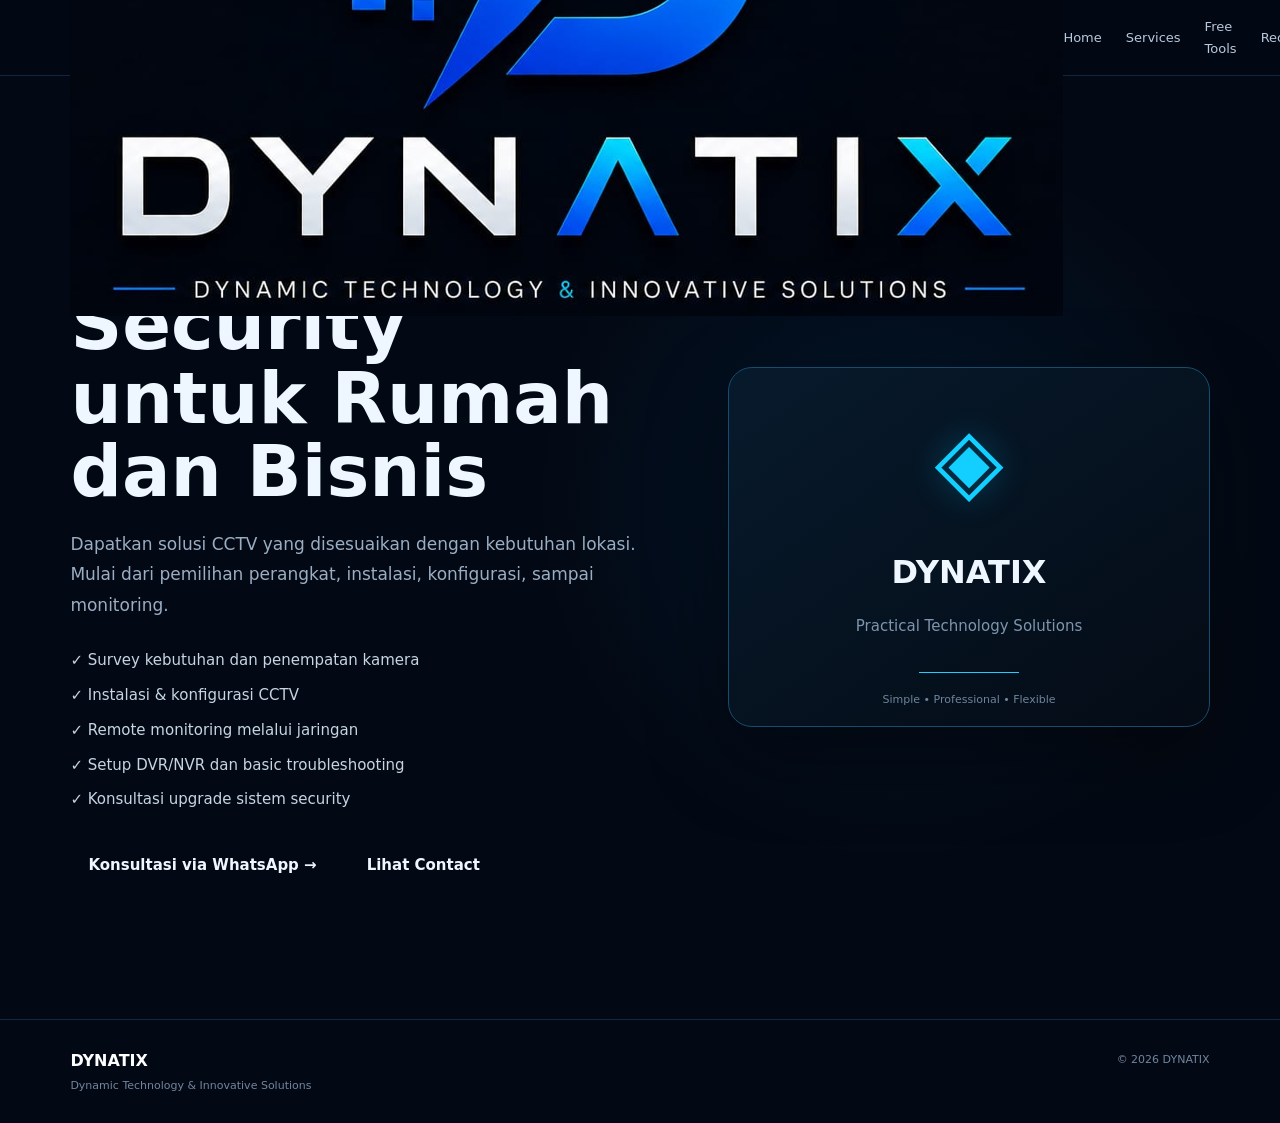
==== service-cctv.html @ 3caa5a3c "Add files via upload" ====
<!doctype html><html lang="id"><head><meta charset="utf-8"><meta name="viewport" content="width=device-width,initial-scale=1">
<title>CCTV &amp; Security Services | DYNATIX</title><meta name="description" content="Dapatkan solusi CCTV yang disesuaikan dengan kebutuhan lokasi. Mulai dari pemilihan perangkat, instalasi, konfigurasi, sampai monitoring.">
<link rel="icon" href="assets/dynatix-logo.jpg"><link rel="stylesheet" href="style.css"></head><body>
<header><a class="logo" href="index.html#home"><img src="assets/dynatix-logo.jpg" alt="DYNATIX"></a><nav><a href="index.html#home">Home</a><a href="index.html#services">Services</a><a href="index.html#tools">Free Tools</a><a href="index.html#recommendations">Recommendations</a><a href="index.html#contact" class="nav-btn">Contact</a></nav></header>
<main><section class="service-page"><div class="service-page-copy"><small>CCTV & SECURITY</small><h1>CCTV & Security untuk Rumah dan Bisnis</h1><p>Dapatkan solusi CCTV yang disesuaikan dengan kebutuhan lokasi. Mulai dari pemilihan perangkat, instalasi, konfigurasi, sampai monitoring.</p><ul><li>✓ Survey kebutuhan dan penempatan kamera</li><li>✓ Instalasi &amp; konfigurasi CCTV</li><li>✓ Remote monitoring melalui jaringan</li><li>✓ Setup DVR/NVR dan basic troubleshooting</li><li>✓ Konsultasi upgrade sistem security</li></ul><div class="actions"><a class="btn" href="https://wa.me/6281219684746?text=Halo%20DYNATIX%2C%20saya%20ingin%20konsultasi%20mengenai%20CCTV%20%26%20Security.">Konsultasi via WhatsApp →</a><a class="btn alt" href="index.html#contact">Lihat Contact</a></div></div><div class="service-panel"><div class="service-panel-icon">◈</div><h2>DYNATIX</h2><p>Practical Technology Solutions</p><div class="panel-line"></div><span>Simple • Professional • Flexible</span></div></section></main>
<footer><div><b>DYNATIX</b><span>Dynamic Technology & Innovative Solutions</span></div><div><span>© 2026 DYNATIX</span></div></footer></body></html>
---- style.css ----
*{box-sizing:border-box}html{scroll-behavior:smooth}body{margin:0;background:#030914;color:#eef6ff;font:15px/1.65 system-ui,-apple-system,Segoe UI,sans-serif}a{text-decoration:none;color:inherit}button,input,select,textarea{font:inherit}.topbar{height:34px;padding:0 5.5%;display:flex;align-items:center;justify-content:space-between;border-bottom:1px solid #11233a;background:#040b16;color:#7289a4;font-size:10px}.topbar span:first-child{color:#1bd6ff}header{height:76px;padding:8px 5.5%;position:sticky;top:0;z-index:20;display:flex;align-items:center;justify-content:space-between;background:#030914e8;border-bottom:1px solid #12263d;backdrop-filter:blur(18px)}.brand{display:block;width:205px;height:58px;overflow:hidden}.brand img{width:100%;height:100%;object-fit:contain;object-position:left center;display:block}nav{display:flex;align-items:center;gap:24px;color:#b8c8dc;font-size:13px}nav a{position:relative;padding:7px 0}nav a:hover,nav a.active{color:#fff}.nav-contact{border:1px solid #17c9ff;border-radius:9px;padding:10px 16px!important;color:#eefbff!important}#menu{display:none;background:none;border:0;color:#fff;font-size:25px}.hero{min-height:680px;padding:78px 5.5% 60px;display:grid;grid-template-columns:1fr 1.05fr;gap:45px;align-items:center;position:relative;overflow:hidden;background:radial-gradient(circle at 75% 45%,#006dff18,transparent 33%),linear-gradient(180deg,#040c18,#030914)}.hero-copy{max-width:620px}.hero-copy>small{display:inline-block;padding:9px 15px;border:1px solid #236189;border-radius:9px;color:#19d4ff;font-size:10px;letter-spacing:1.4px}.hero h1{font-size:clamp(58px,6.5vw,90px);line-height:.92;text-transform:uppercase;letter-spacing:-4px;margin:27px 0 12px}.hero h1 span{background:linear-gradient(90deg,#0d8cff,#18d7ff);-webkit-background-clip:text;color:transparent}.hero h2{font-size:25px;font-weight:500;margin:0 0 18px}.hero-copy>p{max-width:560px;color:#9eb1c9;font-size:17px;line-height:1.8}.actions{display:flex;gap:14px;margin:28px 0}.btn{display:inline-flex;align-items:center;justify-content:space-between;gap:24px;padding:13px 18px;border-radius:9px;font-weight:800}.primary{background:linear-gradient(100deg,#087fff,#15cfff);color:#02101e;box-shadow:0 10px 30px #008cff22}.secondary{border:1px solid #22608a;color:#f1f8ff;background:#06101c}.trust-row{display:flex;gap:18px;flex-wrap:wrap;color:#71869e;font-size:11px}.hero-visual{position:relative;min-height:520px;display:flex;align-items:center;justify-content:center}.hero-logo{position:relative;z-index:3;width:min(650px,100%);height:auto;max-height:390px;object-fit:contain;border-radius:0;box-shadow:none;filter:drop-shadow(0 25px 45px #0008)}.glow{position:absolute;width:370px;height:90px;bottom:105px;border-radius:50%;background:#00bfff38;filter:blur(28px);z-index:1}.circuit{position:absolute;width:80%;height:65%;opacity:.22;background-image:linear-gradient(90deg,#087cff 1px,transparent 1px),linear-gradient(#087cff 1px,transparent 1px);background-size:42px 42px;mask-image:linear-gradient(90deg,transparent,#000 30%,#000 70%,transparent);transform:perspective(300px) rotateX(50deg);z-index:0}.circuit-b{transform:perspective(300px) rotateX(-50deg);opacity:.12}.hero-services{position:absolute;z-index:4;bottom:25px;left:5%;right:5%;display:grid;grid-template-columns:repeat(5,1fr);border-top:1px solid #1d3b56;border-bottom:1px solid #1d3b56;background:#030914aa;backdrop-filter:blur(5px)}.hero-services div{min-height:78px;display:flex;flex-direction:column;align-items:center;justify-content:center;text-align:center;border-right:1px solid #21394f}.hero-services div:last-child{border-right:0}.hero-services i{font-style:normal;color:#0e9cff;font-size:25px;line-height:1;margin-bottom:7px}.hero-services span{font-size:9px;line-height:1.45;color:#d9e7f5}.floating-card{position:absolute;z-index:5;padding:12px 16px;background:#07172aee;border:1px solid #185579;border-radius:13px;box-shadow:0 15px 35px #0008}.floating-card b,.floating-card small{display:block}.floating-card b{font-size:16px}.floating-card small{font-size:10px;color:#7289a3}.fc-a{top:12px;right:1%}.fc-b{bottom:100px;left:-1%}.fc-c{bottom:5px;right:2%}.quick-strip{padding:0 5.5%;display:grid;grid-template-columns:repeat(4,1fr);border-top:1px solid #142a40;border-bottom:1px solid #142a40;background:#06111f}.quick-strip div{padding:18px 20px;border-right:1px solid #142a40}.quick-strip div:last-child{border-right:0}.quick-strip strong{display:block;color:#16caff;font-size:18px}.quick-strip span{color:#8397ae;font-size:11px}.section{padding:90px 5.5%;background:#050d19}.section.dark{background:#030812}.section-head{max-width:770px}.section-head small,.about small,.contact small{color:#1bd5ff;letter-spacing:2.5px;font-weight:800;font-size:10px}.section-head h2{font-size:43px;line-height:1.08;margin:10px 0 12px;letter-spacing:-1.5px}.section-head p{color:#879bb3;max-width:720px}.cards{display:grid;gap:18px;margin-top:38px}.services-grid,.tools-grid,.product-grid,.recommendation-grid{grid-template-columns:repeat(3,1fr)}.cards article{padding:26px;border:1px solid #162c43;border-radius:16px;background:linear-gradient(145deg,#09192b,#050d18);transition:.2s}.cards article:hover{transform:translateY(-4px);border-color:#1879ac;box-shadow:0 18px 50px #0004}.service-icon,.rec-icon{color:#0eaaff;font-size:29px}.cards h3{margin:12px 0 6px;font-size:19px}.cards p{color:#879bb3;font-size:13px}.cards article a{font-size:11px;color:#1bd4ff;font-weight:800}.tool-card{background:#071322!important}.tool-card input,.tool-card select,.tool-card textarea{width:100%;margin:8px 0;padding:10px;border:1px solid #203750;border-radius:8px;background:#040a13;color:#eef6ff}.tool-card textarea{height:115px;resize:vertical}.tool-card button{padding:9px 13px;border:0;border-radius:8px;background:#14c9ff;color:#02101b;font-weight:800;cursor:pointer}.tool-row{display:grid;grid-template-columns:1fr 78px;gap:8px}.tool-card pre{padding:12px;min-height:75px;background:#040a12;color:#8ee8ff;border-radius:8px;font-size:11px;white-space:pre-wrap}.range{display:flex;justify-content:space-between;color:#8498ae;font-size:11px;margin-top:12px}.planned{display:flex;align-items:center;gap:9px;flex-wrap:wrap;margin-top:18px}.planned span{font-size:10px;color:#62788f}.planned b,.tag{font-size:10px;color:#8197ae;border:1px solid #18334c;border-radius:99px;padding:6px 10px}.tag{display:inline-block;margin-top:15px}.affiliate-note{margin-top:20px;padding:14px 17px;border:1px dashed #20506e;border-radius:11px;color:#7890a9;font-size:11px;background:#061322}.affiliate-note b{color:#19d5ff}.about{display:grid;grid-template-columns:.7fr 1.3fr;gap:70px;align-items:center;background:#06111e}.about h2{font-size:38px;margin:10px 0}.about>p{font-size:20px;line-height:1.7;color:#a4b5c9}.contact{margin:0 5.5% 70px;padding:48px 5%;border:1px solid #16405e;border-radius:20px;display:flex;align-items:center;justify-content:space-between;gap:25px;background:radial-gradient(circle at 85% 50%,#00cfff18,transparent 35%),#071323}.contact h2{font-size:38px;margin:8px 0}.contact p{max-width:680px;color:#8fa2b8}footer{padding:28px 5.5%;display:flex;justify-content:space-between;gap:25px;border-top:1px solid #13283f;color:#70859d;font-size:11px}footer b{display:block;color:#fff;font-size:16px}footer span{display:block;margin-top:3px}@media(max-width:1000px){nav{gap:14px}.hero{grid-template-columns:1fr}.hero-copy{max-width:750px}.hero-visual{min-height:520px}.services-grid,.tools-grid,.product-grid,.recommendation-grid{grid-template-columns:repeat(2,1fr)}.about{grid-template-columns:1fr}.contact{flex-direction:column;align-items:flex-start}}@media(max-width:720px){.topbar{display:none}header{height:68px;padding:7px 5%}.brand{width:160px;height:52px}#menu{display:block}nav{display:none;position:absolute;top:68px;right:5%;padding:16px;flex-direction:column;align-items:stretch;gap:4px;width:220px;background:#06111f;border:1px solid #17334b;border-radius:12px;box-shadow:0 20px 50px #0008}.hero{padding:65px 5% 40px}.hero h1{font-size:55px;letter-spacing:-2px}.hero h2{font-size:21px}.hero-copy>p{font-size:14px}.actions{flex-direction:column}.hero-visual{min-height:450px}.hero-logo{width:100%;max-height:280px}.hero-services{left:0;right:0;bottom:25px}.hero-services div{min-height:70px}.hero-services i{font-size:19px}.hero-services span{font-size:7px}.floating-card{padding:9px 12px}.floating-card b{font-size:13px}.floating-card small{font-size:8px}.fc-a{top:12px;right:0}.fc-b{left:0;bottom:100px}.fc-c{right:0;bottom:7px}.quick-strip{grid-template-columns:1fr 1fr;padding:0 5%}.quick-strip div{padding:14px}.section{padding:70px 5%}.section-head h2{font-size:34px}.services-grid,.tools-grid,.product-grid,.recommendation-grid{grid-template-columns:1fr}.about>p{font-size:16px}.contact{margin:0 5% 50px;padding:32px 24px}.contact h2{font-size:32px}footer{padding:24px 5%;flex-direction:column}}

/* DYNATIX V4 service/contact improvements */
.service-link{display:block;color:inherit}
.service-link article{height:100%;cursor:pointer}
.service-link:hover article{border-color:#13cfff;transform:translateY(-5px)}
.service-link span{display:inline-block;margin-top:12px;color:#19d4ff;font-size:11px;font-weight:800}
.contact-actions{display:flex;gap:12px;flex-wrap:wrap;margin-top:20px}
@media(max-width:720px){.contact-actions{flex-direction:column;align-items:stretch}.contact-actions .btn{text-align:center;justify-content:center}.hero-art .float{display:none}}

.service-page{min-height:calc(100vh - 150px);padding:100px 5.5%;display:grid;grid-template-columns:1.1fr .9fr;gap:70px;align-items:center;background:radial-gradient(circle at 70% 45%,#008cff18,transparent 35%),#030914}
.service-page-copy{max-width:720px}.service-page-copy small{color:#19d5ff;letter-spacing:2px;font-weight:800;font-size:11px}.service-page-copy h1{font-size:clamp(44px,6vw,72px);line-height:1.02;margin:14px 0 20px}.service-page-copy p{color:#9aadc2;font-size:17px;line-height:1.8}.service-page-copy ul{list-style:none;padding:0;margin:28px 0;color:#c6d4e3}.service-page-copy li{margin:10px 0}.service-panel{min-height:360px;border:1px solid #164c6d;border-radius:24px;background:linear-gradient(145deg,#071a2c,#040b15);display:flex;flex-direction:column;align-items:center;justify-content:center;text-align:center;box-shadow:0 30px 80px #0006}.service-panel-icon{font-size:90px;color:#13cfff;text-shadow:0 0 35px #00bfff55}.service-panel h2{font-size:32px;margin:12px 0 0}.service-panel p{color:#7e95ad}.panel-line{width:100px;height:1px;background:#1ccfff;margin:18px}.service-panel span{font-size:11px;color:#6e849c}@media(max-width:720px){.service-page{grid-template-columns:1fr;padding:70px 5%;gap:35px}.service-page-copy h1{font-size:44px}.service-page-copy p{font-size:14px}.service-panel{min-height:280px}.service-panel-icon{font-size:70px}header nav{display:none}}

/* DYNATIX V5 pricing */
.pricing-section{padding:80px 5.5%;background:#06111e;border-top:1px solid #112b42}.pricing-head{max-width:760px}.pricing-head small{color:#19d5ff;letter-spacing:2px;font-weight:800;font-size:10px}.pricing-head h2{font-size:42px;line-height:1.1;margin:10px 0}.pricing-head p{color:#879bb3}.pricing-grid{display:grid;grid-template-columns:repeat(4,1fr);gap:16px;margin-top:35px}.price-card{position:relative;padding:25px;border:1px solid #17334b;border-radius:16px;background:linear-gradient(145deg,#091a2c,#050d18);display:flex;flex-direction:column;min-height:470px}.price-card.featured{border-color:#10bfe9;box-shadow:0 18px 55px #00bfff16}.price-card.custom{background:linear-gradient(145deg,#0b1725,#050d18)}.price-label{font-size:9px;letter-spacing:2px;color:#19d5ff;font-weight:800}.price-card h3{font-size:20px;margin:10px 0 0}.price{font-size:29px;font-weight:900;margin:15px 0 0;background:linear-gradient(90deg,#fff,#18d4ff);-webkit-background-clip:text;color:transparent}.price-note{font-size:10px;color:#657c94;margin:0 0 17px}.price-card ul{padding-left:18px;color:#9badc1;font-size:12px;line-height:1.9;margin:0 0 20px}.price-card li::marker{color:#16caff}.price-btn{margin-top:auto;text-align:center;padding:11px 13px;border-radius:9px;background:#0c9fdf;color:#03111d;font-size:11px;font-weight:900}.featured .price-btn{background:linear-gradient(100deg,#0b8fff,#19d5ff)}.popular{position:absolute;right:15px;top:15px;padding:5px 8px;border-radius:99px;background:#0c2c40;color:#19d5ff;font-size:8px;font-weight:900;letter-spacing:.7px}.pricing-note{margin-top:20px;padding:14px 16px;border:1px dashed #20506e;border-radius:10px;color:#7890a8;font-size:11px}.pricing-note b{color:#cde5f5}@media(max-width:1000px){.pricing-grid{grid-template-columns:repeat(2,1fr)}}@media(max-width:720px){.pricing-section{padding:65px 5%}.pricing-head h2{font-size:34px}.pricing-grid{grid-template-columns:1fr}.price-card{min-height:auto}.price{font-size:27px}}
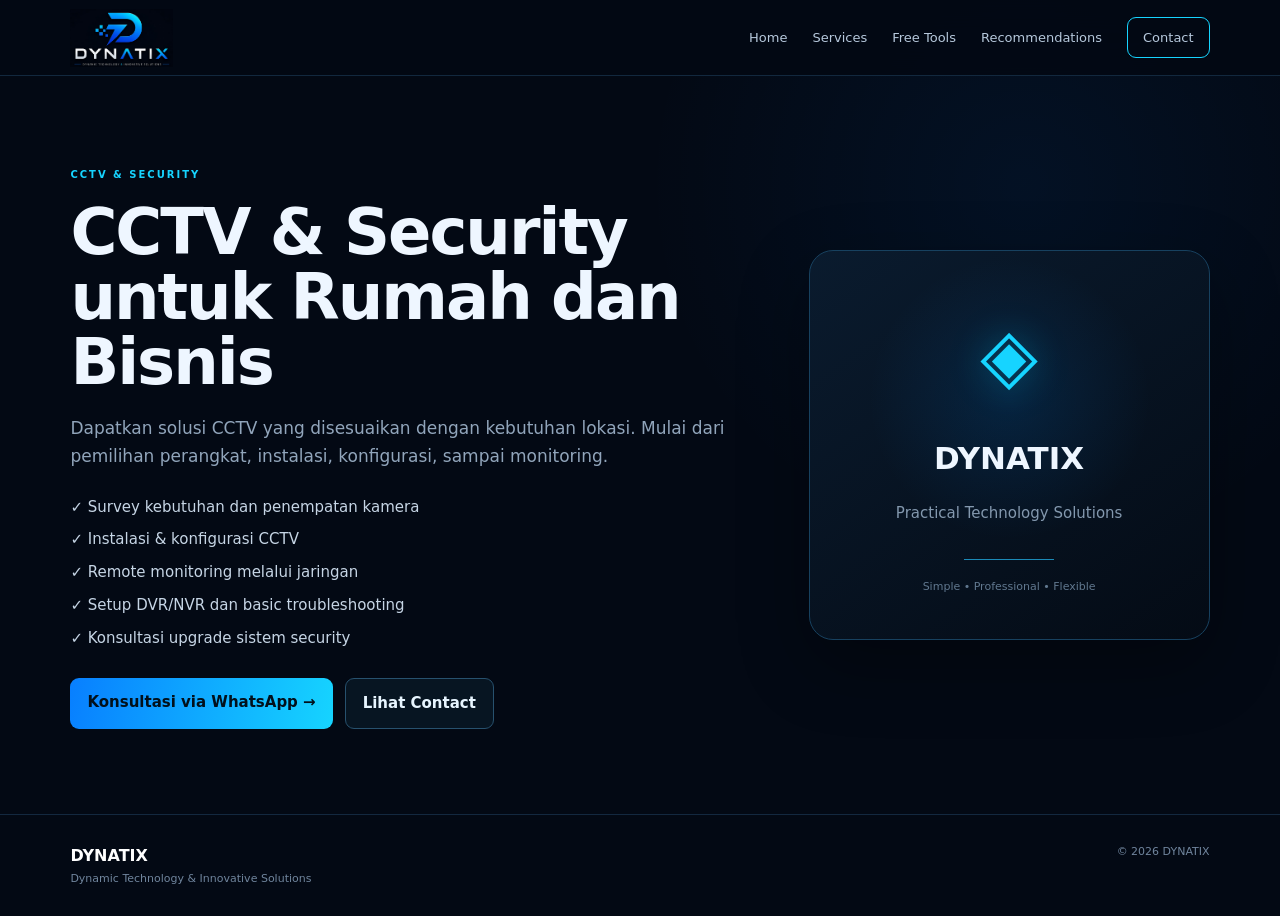
==== commit 6c7fe067: "Add files via upload" ====
--- a/service-cctv.html
+++ b/service-cctv.html
@@ -1,6 +1,4 @@
-<!doctype html><html lang="id"><head><meta charset="utf-8"><meta name="viewport" content="width=device-width,initial-scale=1">
-<title>CCTV &amp; Security Services | DYNATIX</title><meta name="description" content="Dapatkan solusi CCTV yang disesuaikan dengan kebutuhan lokasi. Mulai dari pemilihan perangkat, instalasi, konfigurasi, sampai monitoring.">
-<link rel="icon" href="assets/dynatix-logo.jpg"><link rel="stylesheet" href="style.css"></head><body>
+<!doctype html><html lang="id"><head><meta charset="utf-8"><meta name="viewport" content="width=device-width,initial-scale=1"><title>CCTV & Security Services | DYNATIX</title><meta name="description" content="Solusi CCTV yang disesuaikan dengan kebutuhan lokasi."><link rel="icon" href="assets/dynatix-logo.jpg"><link rel="stylesheet" href="service.css?v=20260814-1"></head><body>
 <header><a class="logo" href="index.html#home"><img src="assets/dynatix-logo.jpg" alt="DYNATIX"></a><nav><a href="index.html#home">Home</a><a href="index.html#services">Services</a><a href="index.html#tools">Free Tools</a><a href="index.html#recommendations">Recommendations</a><a href="index.html#contact" class="nav-btn">Contact</a></nav></header>
-<main><section class="service-page"><div class="service-page-copy"><small>CCTV & SECURITY</small><h1>CCTV & Security untuk Rumah dan Bisnis</h1><p>Dapatkan solusi CCTV yang disesuaikan dengan kebutuhan lokasi. Mulai dari pemilihan perangkat, instalasi, konfigurasi, sampai monitoring.</p><ul><li>✓ Survey kebutuhan dan penempatan kamera</li><li>✓ Instalasi &amp; konfigurasi CCTV</li><li>✓ Remote monitoring melalui jaringan</li><li>✓ Setup DVR/NVR dan basic troubleshooting</li><li>✓ Konsultasi upgrade sistem security</li></ul><div class="actions"><a class="btn" href="https://wa.me/6281219684746?text=Halo%20DYNATIX%2C%20saya%20ingin%20konsultasi%20mengenai%20CCTV%20%26%20Security.">Konsultasi via WhatsApp →</a><a class="btn alt" href="index.html#contact">Lihat Contact</a></div></div><div class="service-panel"><div class="service-panel-icon">◈</div><h2>DYNATIX</h2><p>Practical Technology Solutions</p><div class="panel-line"></div><span>Simple • Professional • Flexible</span></div></section></main>
+<main><section class="service-page"><div class="service-page-copy"><small>CCTV & SECURITY</small><h1>CCTV & Security untuk Rumah dan Bisnis</h1><p>Dapatkan solusi CCTV yang disesuaikan dengan kebutuhan lokasi. Mulai dari pemilihan perangkat, instalasi, konfigurasi, sampai monitoring.</p><ul><li>✓ Survey kebutuhan dan penempatan kamera</li><li>✓ Instalasi & konfigurasi CCTV</li><li>✓ Remote monitoring melalui jaringan</li><li>✓ Setup DVR/NVR dan basic troubleshooting</li><li>✓ Konsultasi upgrade sistem security</li></ul><div class="actions"><a class="btn" href="https://wa.me/6281219684746?text=Halo%20DYNATIX%2C%20saya%20ingin%20konsultasi%20mengenai%20CCTV%20%26%20Security.">Konsultasi via WhatsApp →</a><a class="btn alt" href="index.html#contact">Lihat Contact</a></div></div><div class="service-panel"><div class="service-panel-icon">◈</div><h2>DYNATIX</h2><p>Practical Technology Solutions</p><div class="panel-line"></div><span>Simple • Professional • Flexible</span></div></section></main>
 <footer><div><b>DYNATIX</b><span>Dynamic Technology & Innovative Solutions</span></div><div><span>© 2026 DYNATIX</span></div></footer></body></html>
--- a/service.css
+++ b/service.css
@@ -0,0 +1,11 @@
+
+:root{--bg:#030914;--panel:#071423;--line:#18344d;--cyan:#16d4ff;--blue:#0b8cff;--muted:#91a5bb;--text:#eef6ff}
+*{box-sizing:border-box}html{scroll-behavior:smooth}body{margin:0;background:radial-gradient(circle at 80% 20%,#087fff12,transparent 30%),var(--bg);color:var(--text);font:15px/1.65 system-ui,-apple-system,Segoe UI,sans-serif}a{text-decoration:none;color:inherit}
+header{height:76px;padding:8px 5.5%;display:flex;align-items:center;justify-content:space-between;border-bottom:1px solid #12283e;background:#030914ee;position:sticky;top:0;z-index:10;backdrop-filter:blur(18px)}
+.logo{display:block;width:180px;height:58px}.logo img{width:100%;height:100%;object-fit:contain;object-position:left center}
+nav{display:flex;gap:25px;align-items:center;color:#b6c8dc;font-size:13px}nav a:hover{color:#fff}.nav-btn{border:1px solid var(--cyan);border-radius:9px;padding:9px 15px}
+.service-page{min-height:570px;padding:85px 5.5%;display:grid;grid-template-columns:1.25fr .75fr;gap:70px;align-items:center}.service-page-copy{max-width:760px}.service-page small,.pricing-head small{color:var(--cyan);letter-spacing:2px;font-weight:800;font-size:10px}.service-page h1{font-size:clamp(42px,5vw,68px);line-height:1.02;letter-spacing:-2px;margin:14px 0 18px}.service-page-copy>p{font-size:17px;color:var(--muted);max-width:720px}.service-page ul{list-style:none;padding:0;margin:25px 0;color:#c6d5e5;display:grid;gap:8px}.actions{display:flex;gap:12px;flex-wrap:wrap;margin-top:28px}.btn{display:inline-block;padding:12px 17px;border-radius:9px;background:linear-gradient(100deg,#087fff,#16d4ff);color:#02101b;font-weight:800}.btn.alt{background:#071522;border:1px solid #27516e;color:#e7f5ff}
+.service-panel{min-height:390px;border:1px solid #17415f;border-radius:24px;background:radial-gradient(circle at 50% 38%,#008cff22,transparent 45%),linear-gradient(145deg,#0a1b2e,#040b15);display:flex;flex-direction:column;align-items:center;justify-content:center;text-align:center;box-shadow:0 25px 70px #0005}.service-panel-icon{font-size:75px;color:var(--cyan);filter:drop-shadow(0 0 18px #00cfff55)}.service-panel h2{font-size:31px;margin:15px 0 2px}.service-panel p{color:#8398ae}.panel-line{width:90px;height:1px;background:#1b8ab7;margin:18px 0}.service-panel span{color:#61788f;font-size:11px}
+.pricing-section{padding:75px 5.5%;border-top:1px solid #112a41;background:#050d18}.pricing-head{text-align:center;max-width:760px;margin:0 auto}.pricing-head h2{font-size:42px;line-height:1.1;margin:10px 0}.pricing-head p{color:var(--muted)}.pricing-grid{max-width:1200px;margin:42px auto 0;display:grid;grid-template-columns:repeat(4,1fr);gap:16px}.price-card{position:relative;padding:27px 22px;border:1px solid var(--line);border-radius:16px;background:linear-gradient(145deg,#09192b,#050d18)}.price-card.featured{border-color:#159fd0;box-shadow:0 18px 50px #008cff16}.popular{position:absolute;top:-12px;right:16px;padding:5px 9px;border-radius:99px;background:#14caff;color:#02101b;font-size:9px;font-weight:900}.price-label{font-size:9px;letter-spacing:2px;color:var(--cyan);font-weight:800}.price-card h3{font-size:21px;margin:10px 0}.price{font-size:25px;font-weight:900;margin:0;background:linear-gradient(90deg,#fff,#15d6ff);-webkit-background-clip:text;color:transparent}.price-note{font-size:10px;color:#617990;margin:0}.price-card ul{list-style:none;padding:0;margin:20px 0;color:#91a5bb;font-size:12px;display:grid;gap:8px}.price-card li::before{content:"✓ ";color:var(--cyan);font-weight:900}.price-btn{display:block;text-align:center;padding:10px;border:1px solid #245879;border-radius:8px;color:#e9faff;font-size:11px;font-weight:800}.price-btn:hover{border-color:var(--cyan);color:var(--cyan)}.pricing-note{max-width:1200px;margin:25px auto 0;padding:15px 18px;border:1px dashed #20506e;border-radius:11px;color:#71869e;font-size:11px}.pricing-note b{color:#16d4ff}
+footer{padding:28px 5.5%;border-top:1px solid #13283f;color:#70859d;font-size:11px;display:flex;justify-content:space-between}footer b{display:block;color:#fff;font-size:16px}
+@media(max-width:900px){nav{gap:13px}.service-page{grid-template-columns:1fr;gap:35px}.service-panel{min-height:300px}.pricing-grid{grid-template-columns:repeat(2,1fr)}}@media(max-width:620px){header{height:68px;padding:7px 5%}.logo{width:155px;height:52px}nav{gap:9px;font-size:10px}.service-page{padding:60px 5%}.service-page h1{font-size:40px}.service-page-copy>p{font-size:14px}.pricing-section{padding:60px 5%}.pricing-head h2{font-size:33px}.pricing-grid{grid-template-columns:1fr}.service-panel{min-height:260px}.actions{flex-direction:column}.btn{text-align:center}footer{flex-direction:column;gap:10px;padding:24px 5%}}
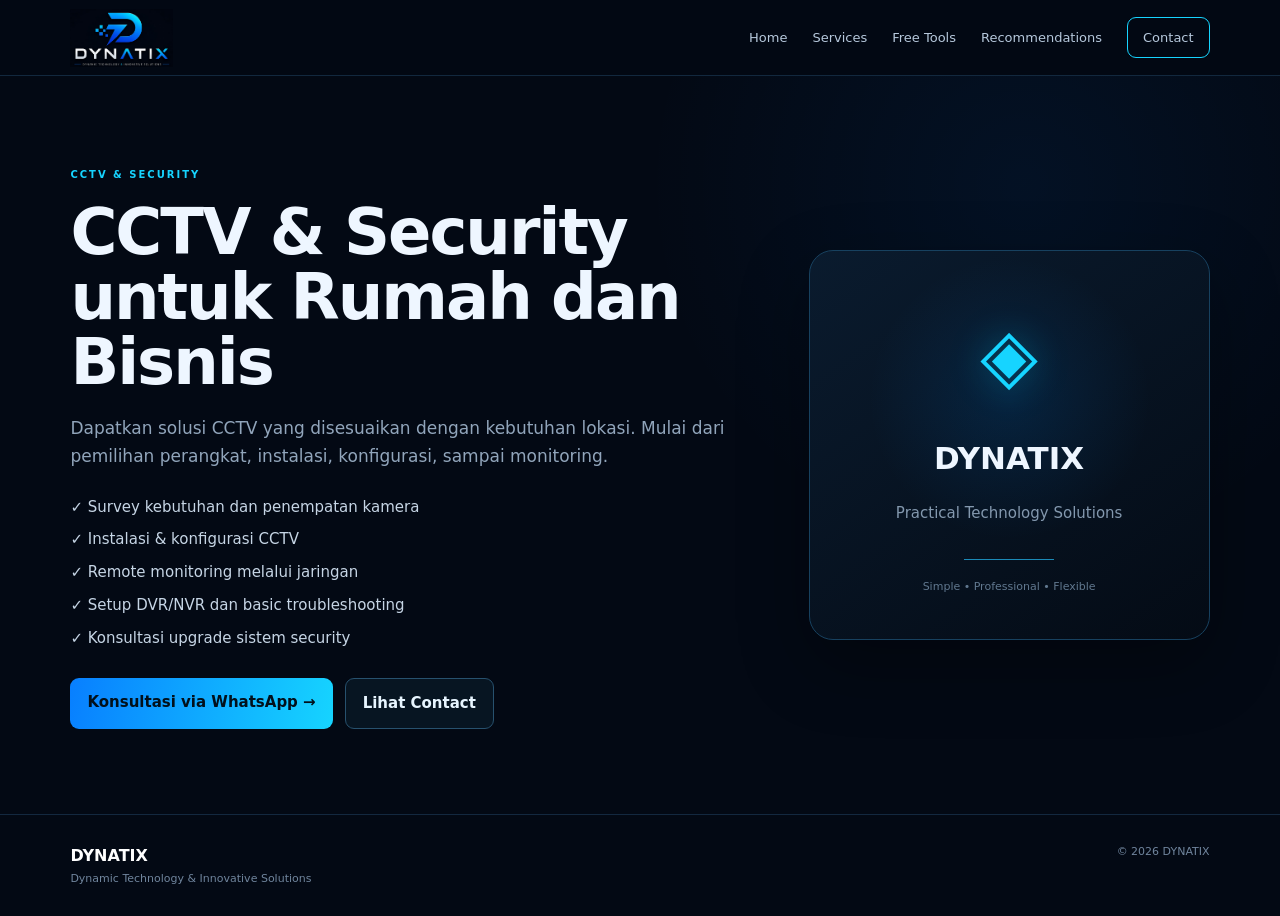
==== commit 0858837c: "Add files via upload" ====
--- a/service-cctv.html
+++ b/service-cctv.html
@@ -1,4 +1,4 @@
-<!doctype html><html lang="id"><head><meta charset="utf-8"><meta name="viewport" content="width=device-width,initial-scale=1"><title>CCTV & Security Services | DYNATIX</title><meta name="description" content="Solusi CCTV yang disesuaikan dengan kebutuhan lokasi."><link rel="icon" href="assets/dynatix-logo.jpg"><link rel="stylesheet" href="service.css?v=20260814-1"></head><body>
+<!doctype html><html lang="id"><head><meta charset="utf-8"><meta name="viewport" content="width=device-width,initial-scale=1"><title>CCTV & Security Services | DYNATIX</title><meta name="description" content="Solusi CCTV yang disesuaikan dengan kebutuhan lokasi."><link rel="icon" href="assets/dynatix-logo.jpg"><link rel="stylesheet" href="service.css?v=20260814-3"></head><body>
 <header><a class="logo" href="index.html#home"><img src="assets/dynatix-logo.jpg" alt="DYNATIX"></a><nav><a href="index.html#home">Home</a><a href="index.html#services">Services</a><a href="index.html#tools">Free Tools</a><a href="index.html#recommendations">Recommendations</a><a href="index.html#contact" class="nav-btn">Contact</a></nav></header>
 <main><section class="service-page"><div class="service-page-copy"><small>CCTV & SECURITY</small><h1>CCTV & Security untuk Rumah dan Bisnis</h1><p>Dapatkan solusi CCTV yang disesuaikan dengan kebutuhan lokasi. Mulai dari pemilihan perangkat, instalasi, konfigurasi, sampai monitoring.</p><ul><li>✓ Survey kebutuhan dan penempatan kamera</li><li>✓ Instalasi & konfigurasi CCTV</li><li>✓ Remote monitoring melalui jaringan</li><li>✓ Setup DVR/NVR dan basic troubleshooting</li><li>✓ Konsultasi upgrade sistem security</li></ul><div class="actions"><a class="btn" href="https://wa.me/6281219684746?text=Halo%20DYNATIX%2C%20saya%20ingin%20konsultasi%20mengenai%20CCTV%20%26%20Security.">Konsultasi via WhatsApp →</a><a class="btn alt" href="index.html#contact">Lihat Contact</a></div></div><div class="service-panel"><div class="service-panel-icon">◈</div><h2>DYNATIX</h2><p>Practical Technology Solutions</p><div class="panel-line"></div><span>Simple • Professional • Flexible</span></div></section></main>
 <footer><div><b>DYNATIX</b><span>Dynamic Technology & Innovative Solutions</span></div><div><span>© 2026 DYNATIX</span></div></footer></body></html>
--- a/service.css
+++ b/service.css
@@ -1,11 +1,39 @@
-
 :root{--bg:#030914;--panel:#071423;--line:#18344d;--cyan:#16d4ff;--blue:#0b8cff;--muted:#91a5bb;--text:#eef6ff}
-*{box-sizing:border-box}html{scroll-behavior:smooth}body{margin:0;background:radial-gradient(circle at 80% 20%,#087fff12,transparent 30%),var(--bg);color:var(--text);font:15px/1.65 system-ui,-apple-system,Segoe UI,sans-serif}a{text-decoration:none;color:inherit}
-header{height:76px;padding:8px 5.5%;display:flex;align-items:center;justify-content:space-between;border-bottom:1px solid #12283e;background:#030914ee;position:sticky;top:0;z-index:10;backdrop-filter:blur(18px)}
-.logo{display:block;width:180px;height:58px}.logo img{width:100%;height:100%;object-fit:contain;object-position:left center}
-nav{display:flex;gap:25px;align-items:center;color:#b6c8dc;font-size:13px}nav a:hover{color:#fff}.nav-btn{border:1px solid var(--cyan);border-radius:9px;padding:9px 15px}
-.service-page{min-height:570px;padding:85px 5.5%;display:grid;grid-template-columns:1.25fr .75fr;gap:70px;align-items:center}.service-page-copy{max-width:760px}.service-page small,.pricing-head small{color:var(--cyan);letter-spacing:2px;font-weight:800;font-size:10px}.service-page h1{font-size:clamp(42px,5vw,68px);line-height:1.02;letter-spacing:-2px;margin:14px 0 18px}.service-page-copy>p{font-size:17px;color:var(--muted);max-width:720px}.service-page ul{list-style:none;padding:0;margin:25px 0;color:#c6d5e5;display:grid;gap:8px}.actions{display:flex;gap:12px;flex-wrap:wrap;margin-top:28px}.btn{display:inline-block;padding:12px 17px;border-radius:9px;background:linear-gradient(100deg,#087fff,#16d4ff);color:#02101b;font-weight:800}.btn.alt{background:#071522;border:1px solid #27516e;color:#e7f5ff}
-.service-panel{min-height:390px;border:1px solid #17415f;border-radius:24px;background:radial-gradient(circle at 50% 38%,#008cff22,transparent 45%),linear-gradient(145deg,#0a1b2e,#040b15);display:flex;flex-direction:column;align-items:center;justify-content:center;text-align:center;box-shadow:0 25px 70px #0005}.service-panel-icon{font-size:75px;color:var(--cyan);filter:drop-shadow(0 0 18px #00cfff55)}.service-panel h2{font-size:31px;margin:15px 0 2px}.service-panel p{color:#8398ae}.panel-line{width:90px;height:1px;background:#1b8ab7;margin:18px 0}.service-panel span{color:#61788f;font-size:11px}
-.pricing-section{padding:75px 5.5%;border-top:1px solid #112a41;background:#050d18}.pricing-head{text-align:center;max-width:760px;margin:0 auto}.pricing-head h2{font-size:42px;line-height:1.1;margin:10px 0}.pricing-head p{color:var(--muted)}.pricing-grid{max-width:1200px;margin:42px auto 0;display:grid;grid-template-columns:repeat(4,1fr);gap:16px}.price-card{position:relative;padding:27px 22px;border:1px solid var(--line);border-radius:16px;background:linear-gradient(145deg,#09192b,#050d18)}.price-card.featured{border-color:#159fd0;box-shadow:0 18px 50px #008cff16}.popular{position:absolute;top:-12px;right:16px;padding:5px 9px;border-radius:99px;background:#14caff;color:#02101b;font-size:9px;font-weight:900}.price-label{font-size:9px;letter-spacing:2px;color:var(--cyan);font-weight:800}.price-card h3{font-size:21px;margin:10px 0}.price{font-size:25px;font-weight:900;margin:0;background:linear-gradient(90deg,#fff,#15d6ff);-webkit-background-clip:text;color:transparent}.price-note{font-size:10px;color:#617990;margin:0}.price-card ul{list-style:none;padding:0;margin:20px 0;color:#91a5bb;font-size:12px;display:grid;gap:8px}.price-card li::before{content:"✓ ";color:var(--cyan);font-weight:900}.price-btn{display:block;text-align:center;padding:10px;border:1px solid #245879;border-radius:8px;color:#e9faff;font-size:11px;font-weight:800}.price-btn:hover{border-color:var(--cyan);color:var(--cyan)}.pricing-note{max-width:1200px;margin:25px auto 0;padding:15px 18px;border:1px dashed #20506e;border-radius:11px;color:#71869e;font-size:11px}.pricing-note b{color:#16d4ff}
-footer{padding:28px 5.5%;border-top:1px solid #13283f;color:#70859d;font-size:11px;display:flex;justify-content:space-between}footer b{display:block;color:#fff;font-size:16px}
-@media(max-width:900px){nav{gap:13px}.service-page{grid-template-columns:1fr;gap:35px}.service-panel{min-height:300px}.pricing-grid{grid-template-columns:repeat(2,1fr)}}@media(max-width:620px){header{height:68px;padding:7px 5%}.logo{width:155px;height:52px}nav{gap:9px;font-size:10px}.service-page{padding:60px 5%}.service-page h1{font-size:40px}.service-page-copy>p{font-size:14px}.pricing-section{padding:60px 5%}.pricing-head h2{font-size:33px}.pricing-grid{grid-template-columns:1fr}.service-panel{min-height:260px}.actions{flex-direction:column}.btn{text-align:center}footer{flex-direction:column;gap:10px;padding:24px 5%}}
+*{box-sizing:border-box}
+html,body{margin:0;padding:0;width:100%;min-height:100%;overflow-x:hidden}
+html{scroll-behavior:smooth}
+body{background:radial-gradient(circle at 80% 20%,rgba(8,127,255,.07),transparent 30%),var(--bg);color:var(--text);font:15px/1.65 system-ui,-apple-system,BlinkMacSystemFont,"Segoe UI",sans-serif}
+a{text-decoration:none;color:inherit}
+img{display:block;max-width:100%}
+header{width:100%;height:76px;padding:8px 5.5%;display:flex;align-items:center;justify-content:space-between;border-bottom:1px solid #12283e;background:rgba(3,9,20,.94);position:sticky;top:0;z-index:100;backdrop-filter:blur(18px)}
+header .logo{display:block!important;width:180px!important;height:58px!important;max-width:180px!important;flex:0 0 180px;overflow:hidden}
+header .logo img{display:block!important;width:100%!important;height:100%!important;max-width:100%!important;max-height:100%!important;object-fit:contain!important;object-position:left center!important}
+nav{display:flex!important;gap:25px;align-items:center;color:#b6c8dc;font-size:13px;white-space:nowrap}
+nav a:hover{color:#fff}.nav-btn{border:1px solid var(--cyan);border-radius:9px;padding:9px 15px}
+main{display:block;width:100%;max-width:100%;margin:0;padding:0}
+.service-page{width:100%;min-height:570px;padding:85px 5.5%;display:grid;grid-template-columns:minmax(0,1.25fr) minmax(280px,.75fr);gap:70px;align-items:center}
+.service-page-copy{min-width:0;max-width:760px}
+.service-page small,.pricing-head small{color:var(--cyan);letter-spacing:2px;font-weight:800;font-size:10px}
+.service-page h1{font-size:clamp(42px,5vw,68px);line-height:1.02;letter-spacing:-2px;margin:14px 0 18px}
+.service-page-copy>p{font-size:17px;color:var(--muted);max-width:720px}
+.service-page ul{list-style:none;padding:0;margin:25px 0;color:#c6d5e5;display:grid;gap:8px}
+.actions{display:flex;gap:12px;flex-wrap:wrap;margin-top:28px}
+.btn{display:inline-block;padding:12px 17px;border-radius:9px;background:linear-gradient(100deg,#087fff,#16d4ff);color:#02101b;font-weight:800}
+.btn.alt{background:#071522;border:1px solid #27516e;color:#e7f5ff}
+.service-panel{width:100%;min-height:390px;border:1px solid #17415f;border-radius:24px;background:radial-gradient(circle at 50% 38%,rgba(0,140,255,.13),transparent 45%),linear-gradient(145deg,#0a1b2e,#040b15);display:flex;flex-direction:column;align-items:center;justify-content:center;text-align:center;box-shadow:0 25px 70px rgba(0,0,0,.33);overflow:hidden}
+.service-panel-icon{font-size:75px;color:var(--cyan);filter:drop-shadow(0 0 18px rgba(0,207,255,.33))}
+.service-panel h2{font-size:31px;margin:15px 0 2px}.service-panel p{color:#8398ae}.panel-line{width:90px;height:1px;background:#1b8ab7;margin:18px 0}.service-panel span{color:#61788f;font-size:11px}
+.pricing-section{width:100%;padding:75px 5.5%;border-top:1px solid #112a41;background:#050d18}
+.pricing-head{text-align:center;max-width:760px;margin:0 auto}.pricing-head h2{font-size:42px;line-height:1.1;margin:10px 0}.pricing-head p{color:var(--muted)}
+.pricing-grid{width:100%;max-width:1200px;margin:42px auto 0;display:grid;grid-template-columns:repeat(4,minmax(0,1fr));gap:16px}
+.price-card{position:relative;min-width:0;padding:27px 22px;border:1px solid var(--line);border-radius:16px;background:linear-gradient(145deg,#09192b,#050d18)}
+.price-card.featured{border-color:#159fd0;box-shadow:0 18px 50px rgba(0,140,255,.09)}
+.popular{position:absolute;top:-12px;right:16px;padding:5px 9px;border-radius:99px;background:#14caff;color:#02101b;font-size:9px;font-weight:900}
+.price-label{font-size:9px;letter-spacing:2px;color:var(--cyan);font-weight:800}.price-card h3{font-size:21px;margin:10px 0}
+.price{font-size:25px;font-weight:900;margin:0;background:linear-gradient(90deg,#fff,#15d6ff);-webkit-background-clip:text;background-clip:text;color:transparent}
+.price-note{font-size:10px;color:#617990;margin:0}.price-card ul{list-style:none;padding:0;margin:20px 0;color:#91a5bb;font-size:12px;display:grid;gap:8px}
+.price-card li::before{content:"✓ ";color:var(--cyan);font-weight:900}.price-btn{display:block;text-align:center;padding:10px;border:1px solid #245879;border-radius:8px;color:#e9faff;font-size:11px;font-weight:800}
+.price-btn:hover{border-color:var(--cyan);color:var(--cyan)}.pricing-note{max-width:1200px;margin:25px auto 0;padding:15px 18px;border:1px dashed #20506e;border-radius:11px;color:#71869e;font-size:11px}.pricing-note b{color:#16d4ff}
+footer{width:100%;padding:28px 5.5%;border-top:1px solid #13283f;color:#70859d;font-size:11px;display:flex;justify-content:space-between}footer b{display:block;color:#fff;font-size:16px}
+@media(max-width:900px){nav{gap:13px}.service-page{grid-template-columns:1fr;gap:35px}.service-panel{min-height:300px}.pricing-grid{grid-template-columns:repeat(2,minmax(0,1fr))}}
+@media(max-width:620px){header{height:68px;padding:7px 5%}header .logo{width:155px!important;height:52px!important;flex-basis:155px;max-width:155px!important}nav{gap:9px;font-size:10px}.service-page{padding:60px 5%;grid-template-columns:1fr}.service-page h1{font-size:40px}.service-page-copy>p{font-size:14px}.pricing-section{padding:60px 5%}.pricing-head h2{font-size:33px}.pricing-grid{grid-template-columns:1fr}.service-panel{min-height:260px}.actions{flex-direction:column}.btn{text-align:center}footer{flex-direction:column;gap:10px;padding:24px 5%}}
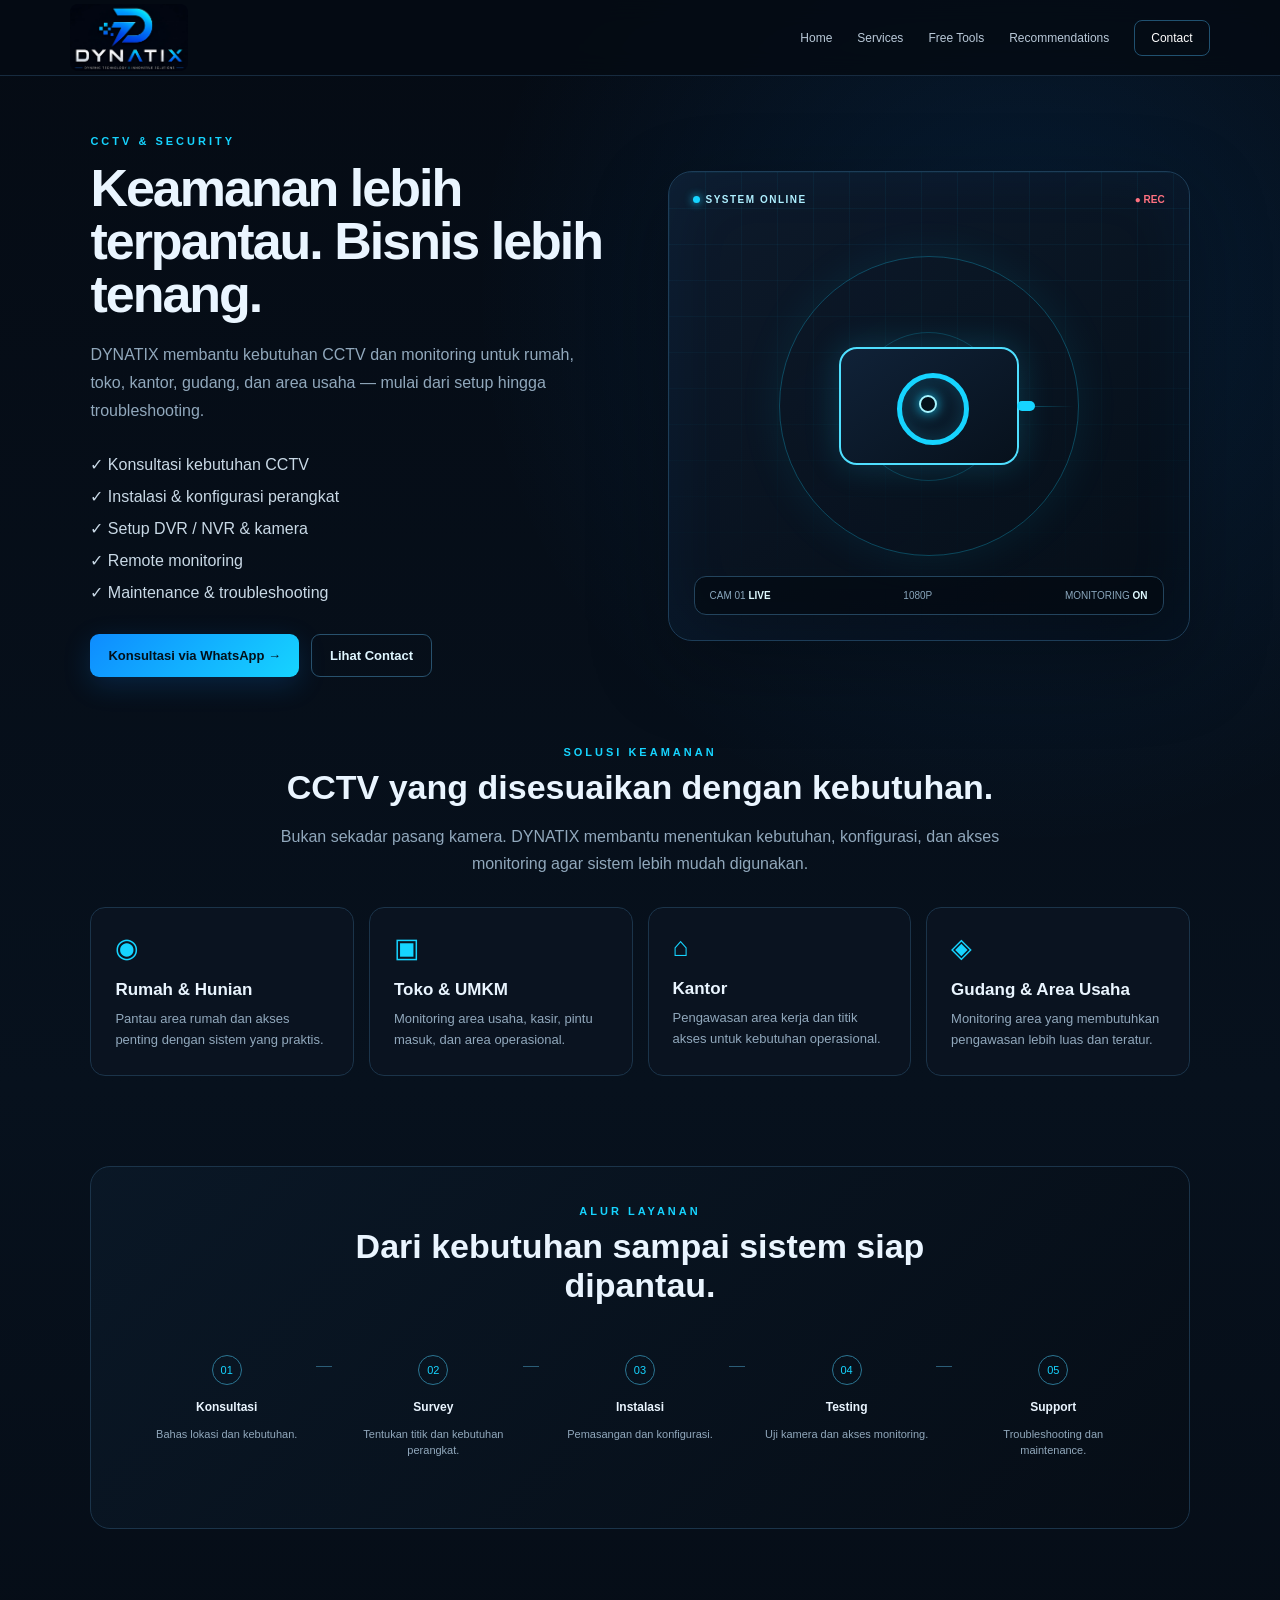
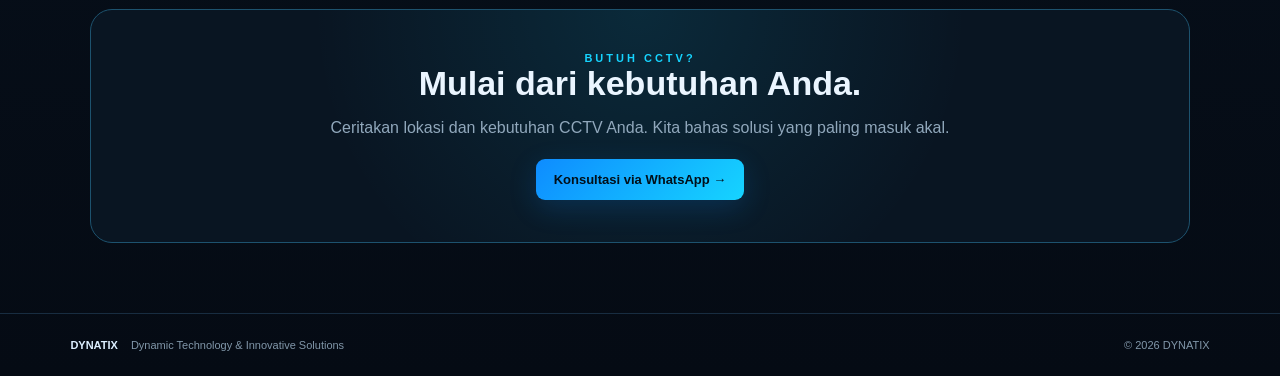
==== commit 32ea72fc: "Add files via upload" ====
--- a/service-cctv.html
+++ b/service-cctv.html
@@ -1,4 +1,51 @@
-<!doctype html><html lang="id"><head><meta charset="utf-8"><meta name="viewport" content="width=device-width,initial-scale=1"><title>CCTV & Security Services | DYNATIX</title><meta name="description" content="Solusi CCTV yang disesuaikan dengan kebutuhan lokasi."><link rel="icon" href="assets/dynatix-logo.jpg"><link rel="stylesheet" href="service.css?v=20260814-3"></head><body>
-<header><a class="logo" href="index.html#home"><img src="assets/dynatix-logo.jpg" alt="DYNATIX"></a><nav><a href="index.html#home">Home</a><a href="index.html#services">Services</a><a href="index.html#tools">Free Tools</a><a href="index.html#recommendations">Recommendations</a><a href="index.html#contact" class="nav-btn">Contact</a></nav></header>
-<main><section class="service-page"><div class="service-page-copy"><small>CCTV & SECURITY</small><h1>CCTV & Security untuk Rumah dan Bisnis</h1><p>Dapatkan solusi CCTV yang disesuaikan dengan kebutuhan lokasi. Mulai dari pemilihan perangkat, instalasi, konfigurasi, sampai monitoring.</p><ul><li>✓ Survey kebutuhan dan penempatan kamera</li><li>✓ Instalasi & konfigurasi CCTV</li><li>✓ Remote monitoring melalui jaringan</li><li>✓ Setup DVR/NVR dan basic troubleshooting</li><li>✓ Konsultasi upgrade sistem security</li></ul><div class="actions"><a class="btn" href="https://wa.me/6281219684746?text=Halo%20DYNATIX%2C%20saya%20ingin%20konsultasi%20mengenai%20CCTV%20%26%20Security.">Konsultasi via WhatsApp →</a><a class="btn alt" href="index.html#contact">Lihat Contact</a></div></div><div class="service-panel"><div class="service-panel-icon">◈</div><h2>DYNATIX</h2><p>Practical Technology Solutions</p><div class="panel-line"></div><span>Simple • Professional • Flexible</span></div></section></main>
-<footer><div><b>DYNATIX</b><span>Dynamic Technology & Innovative Solutions</span></div><div><span>© 2026 DYNATIX</span></div></footer></body></html>+<!doctype html>
+<html lang="id">
+<head>
+<meta charset="utf-8">
+<meta name="viewport" content="width=device-width,initial-scale=1">
+<meta name="description" content="DYNATIX — CCTV & Security. Solusi CCTV, monitoring, konfigurasi, remote access, dan maintenance.">
+<title>DYNATIX — CCTV & Security</title>
+<link rel="icon" href="assets/dynatix-logo.jpg">
+<style>
+:root{--bg:#050b14;--panel:#0b1422;--line:#1c344b;--text:#eaf5ff;--muted:#91a8bc;--cyan:#16d4ff;--blue:#0e8cff}
+*{box-sizing:border-box}html{scroll-behavior:smooth}body{margin:0;background:radial-gradient(circle at 80% 15%,rgba(14,140,255,.13),transparent 28%),linear-gradient(180deg,#050b14,#07111d 55%,#050b14);color:var(--text);font-family:Arial,Helvetica,sans-serif}a{color:inherit;text-decoration:none}
+header{height:76px;padding:0 5.5%;display:flex;align-items:center;justify-content:space-between;border-bottom:1px solid rgba(28,52,75,.8);background:rgba(5,11,20,.84);backdrop-filter:blur(12px);position:sticky;top:0;z-index:20}.logo img{width:118px;display:block;border-radius:8px}nav{display:flex;gap:25px;align-items:center;font-size:12px;color:#b9c9d8}nav a:hover{color:#fff}.nav-btn{padding:10px 16px;border:1px solid #205170;border-radius:8px;color:#fff}
+.page{max-width:1240px;margin:auto;padding:0 5.5%}.hero{min-height:650px;display:grid;grid-template-columns:1fr 1fr;gap:55px;align-items:center;padding:55px 0 45px}.copy{position:relative;z-index:2}.eyebrow{font-size:11px;letter-spacing:3px;color:var(--cyan);font-weight:800}h1{font-size:52px;line-height:1.02;margin:15px 0 20px;letter-spacing:-2px}.copy>p{max-width:610px;color:var(--muted);font-size:16px;line-height:1.75}.copy ul{list-style:none;padding:0;margin:24px 0;color:#c9d9e6;line-height:2}.actions{display:flex;gap:12px;flex-wrap:wrap;margin-top:25px}.btn{display:inline-flex;align-items:center;justify-content:center;padding:13px 18px;border-radius:9px;background:linear-gradient(135deg,#0e8cff,#16d4ff);color:#02101a;font-weight:800;font-size:13px;box-shadow:0 8px 28px rgba(14,140,255,.18);transition:.25s}.btn.alt{background:transparent;color:#dff6ff;border:1px solid #28516d;box-shadow:none}.btn:hover{transform:translateY(-2px)}
+.security-panel{min-height:470px;border:1px solid #1d3d58;border-radius:24px;position:relative;overflow:hidden;background:linear-gradient(145deg,rgba(14,27,44,.95),rgba(5,12,21,.92));box-shadow:0 25px 80px rgba(0,0,0,.28),inset 0 0 70px rgba(14,140,255,.06);display:flex;align-items:center;justify-content:center}.security-panel:before{content:"";position:absolute;inset:0;background-image:linear-gradient(rgba(22,212,255,.055) 1px,transparent 1px),linear-gradient(90deg,rgba(22,212,255,.055) 1px,transparent 1px);background-size:36px 36px;mask-image:linear-gradient(to bottom,black,transparent)}
+.radar{width:300px;height:300px;border-radius:50%;position:absolute;border:1px solid rgba(22,212,255,.28);box-shadow:0 0 45px rgba(22,212,255,.08)}.radar:before,.radar:after{content:"";position:absolute;border-radius:50%;inset:25%;border:1px solid rgba(22,212,255,.2)}.radar:after{inset:50%}.scan{position:absolute;left:50%;top:50%;width:145px;height:1px;transform-origin:left center;background:linear-gradient(90deg,#16d4ff,transparent);animation:scan 4s linear infinite}@keyframes scan{to{transform:rotate(360deg)}}
+.camera{width:180px;height:118px;border:2px solid #4fdfff;border-radius:18px;position:relative;z-index:2;background:linear-gradient(145deg,#102238,#07111c);box-shadow:0 0 35px rgba(22,212,255,.2)}.camera:before{content:"";position:absolute;width:62px;height:62px;border:5px solid #16d4ff;border-radius:50%;left:56px;top:24px;box-shadow:inset 0 0 20px rgba(22,212,255,.18)}.camera:after{content:"";position:absolute;width:18px;height:10px;background:#16d4ff;border-radius:5px;right:-18px;top:52px}.camera-lens{position:absolute;width:18px;height:18px;border-radius:50%;background:#03101a;border:2px solid #a7f5ff;left:78px;top:46px;z-index:3;box-shadow:0 0 14px #16d4ff}.status{position:absolute;left:24px;top:22px;z-index:3;font:700 10px Arial;color:#aeefff;letter-spacing:1.5px}.status i{display:inline-block;width:7px;height:7px;border-radius:50%;background:#16d4ff;box-shadow:0 0 9px #16d4ff;margin-right:6px}.rec{position:absolute;right:24px;top:22px;z-index:3;color:#ff7180;font:700 10px Arial}.monitor{position:absolute;bottom:25px;left:25px;right:25px;padding:13px 15px;border:1px solid #23445d;background:rgba(3,10,18,.72);border-radius:12px;display:flex;justify-content:space-between;font-size:10px;color:#89a6bc;z-index:3}.monitor b{color:#dff9ff}
+.features{padding:20px 0 80px}.section-head{text-align:center;max-width:720px;margin:0 auto 30px}.section-head h2{font-size:34px;margin:10px 0}.section-head p{color:var(--muted);line-height:1.7}.grid{display:grid;grid-template-columns:repeat(4,1fr);gap:15px}.card{background:rgba(11,20,34,.82);border:1px solid #1b344a;border-radius:15px;padding:24px;transition:.25s}.card:hover{transform:translateY(-5px);border-color:#2b7798;box-shadow:0 18px 45px rgba(0,0,0,.2)}.card-icon{font-size:27px;color:var(--cyan);margin-bottom:16px}.card h3{margin:0 0 9px;font-size:17px}.card p{margin:0;color:var(--muted);font-size:13px;line-height:1.6}
+.process{margin:10px 0 80px;padding:38px;border:1px solid #1b344a;border-radius:20px;background:linear-gradient(135deg,rgba(10,24,39,.9),rgba(6,13,22,.9))}.steps{display:grid;grid-template-columns:repeat(5,1fr);gap:12px}.step{position:relative;padding:20px 15px;text-align:center}.step:not(:last-child):after{content:"";position:absolute;right:-8px;top:31px;width:16px;height:1px;background:#2b5d77}.num{width:30px;height:30px;border-radius:50%;margin:0 auto 12px;border:1px solid #2b7592;color:var(--cyan);display:grid;place-items:center;font-size:11px}.step b{font-size:12px}.step p{color:var(--muted);font-size:11px;line-height:1.5}
+.cta{margin:0 0 70px;padding:42px;text-align:center;border:1px solid #1d526e;border-radius:22px;background:radial-gradient(circle at 50% 0,rgba(22,212,255,.11),transparent 55%),#091522}.cta h2{margin:0 0 10px;font-size:34px}.cta p{color:var(--muted);margin-bottom:22px}footer{border-top:1px solid #182d41;padding:25px 5.5%;display:flex;justify-content:space-between;color:#8197a9;font-size:11px}footer b{color:#dcefff;margin-right:10px}
+@media(max-width:820px){nav{display:none}.hero{grid-template-columns:1fr;gap:30px;padding-top:40px}h1{font-size:42px}.security-panel{min-height:390px}.grid{grid-template-columns:1fr 1fr}.steps{grid-template-columns:1fr}.step:not(:last-child):after{display:none}.process{padding:25px}.cta{padding:32px 20px}}
+@media(max-width:520px){.page{padding:0 5%}.hero{min-height:0}.copy>p{font-size:14px}.copy ul{font-size:13px}.security-panel{min-height:350px}.radar{width:235px;height:235px}.camera{transform:scale(.78)}.grid{grid-template-columns:1fr}.cta h2{font-size:28px}footer{flex-direction:column;gap:8px}}
+@media(prefers-reduced-motion:reduce){.scan,.btn,.card{animation:none;transition:none}}
+</style>
+</head>
+<body>
+<header><a class="logo" href="index.html#home"><img src="assets/dynatix-logo.jpg" alt="DYNATIX"></a><nav><a href="index.html#home">Home</a><a href="index.html#services">Services</a><a href="index.html#tools">Free Tools</a><a href="index.html#recommendations">Recommendations</a><a class="nav-btn" href="index.html#contact">Contact</a></nav></header>
+<main class="page">
+<section class="hero">
+<div class="copy">
+<div class="eyebrow">CCTV & SECURITY</div>
+<h1>Keamanan lebih terpantau. Bisnis lebih tenang.</h1>
+<p>DYNATIX membantu kebutuhan CCTV dan monitoring untuk rumah, toko, kantor, gudang, dan area usaha — mulai dari setup hingga troubleshooting.</p>
+<ul><li>✓ Konsultasi kebutuhan CCTV</li><li>✓ Instalasi & konfigurasi perangkat</li><li>✓ Setup DVR / NVR & kamera</li><li>✓ Remote monitoring</li><li>✓ Maintenance & troubleshooting</li></ul>
+<div class="actions"><a class="btn" target="_blank" rel="noopener" href="https://wa.me/6281219684746?text=Halo%20DYNATIX%2C%20saya%20ingin%20konsultasi%20CCTV%20dan%20security.">Konsultasi via WhatsApp →</a><a class="btn alt" href="index.html#contact">Lihat Contact</a></div>
+</div>
+<div class="security-panel"><div class="status"><i></i>SYSTEM ONLINE</div><div class="rec">● REC</div><div class="radar"></div><div class="scan"></div><div class="camera"><div class="camera-lens"></div></div><div class="monitor"><span>CAM 01 <b>LIVE</b></span><span>1080P</span><span>MONITORING <b>ON</b></span></div></div>
+</section>
+<section class="features"><div class="section-head"><div class="eyebrow">SOLUSI KEAMANAN</div><h2>CCTV yang disesuaikan dengan kebutuhan.</h2><p>Bukan sekadar pasang kamera. DYNATIX membantu menentukan kebutuhan, konfigurasi, dan akses monitoring agar sistem lebih mudah digunakan.</p></div><div class="grid">
+<article class="card"><div class="card-icon">◉</div><h3>Rumah & Hunian</h3><p>Pantau area rumah dan akses penting dengan sistem yang praktis.</p></article>
+<article class="card"><div class="card-icon">▣</div><h3>Toko & UMKM</h3><p>Monitoring area usaha, kasir, pintu masuk, dan area operasional.</p></article>
+<article class="card"><div class="card-icon">⌂</div><h3>Kantor</h3><p>Pengawasan area kerja dan titik akses untuk kebutuhan operasional.</p></article>
+<article class="card"><div class="card-icon">◈</div><h3>Gudang & Area Usaha</h3><p>Monitoring area yang membutuhkan pengawasan lebih luas dan teratur.</p></article>
+</div></section>
+<section class="process"><div class="section-head"><div class="eyebrow">ALUR LAYANAN</div><h2>Dari kebutuhan sampai sistem siap dipantau.</h2></div><div class="steps">
+<div class="step"><div class="num">01</div><b>Konsultasi</b><p>Bahas lokasi dan kebutuhan.</p></div><div class="step"><div class="num">02</div><b>Survey</b><p>Tentukan titik dan kebutuhan perangkat.</p></div><div class="step"><div class="num">03</div><b>Instalasi</b><p>Pemasangan dan konfigurasi.</p></div><div class="step"><div class="num">04</div><b>Testing</b><p>Uji kamera dan akses monitoring.</p></div><div class="step"><div class="num">05</div><b>Support</b><p>Troubleshooting dan maintenance.</p></div>
+</div></section>
+<section class="cta"><div class="eyebrow">BUTUH CCTV?</div><h2>Mulai dari kebutuhan Anda.</h2><p>Ceritakan lokasi dan kebutuhan CCTV Anda. Kita bahas solusi yang paling masuk akal.</p><a class="btn" target="_blank" rel="noopener" href="https://wa.me/6281219684746?text=Halo%20DYNATIX%2C%20saya%20ingin%20konsultasi%20CCTV%20untuk%20rumah%2Fbisnis.">Konsultasi via WhatsApp →</a></section>
+</main>
+<footer><div><b>DYNATIX</b> Dynamic Technology & Innovative Solutions</div><div>© 2026 DYNATIX</div></footer>
+</body>
+</html>
